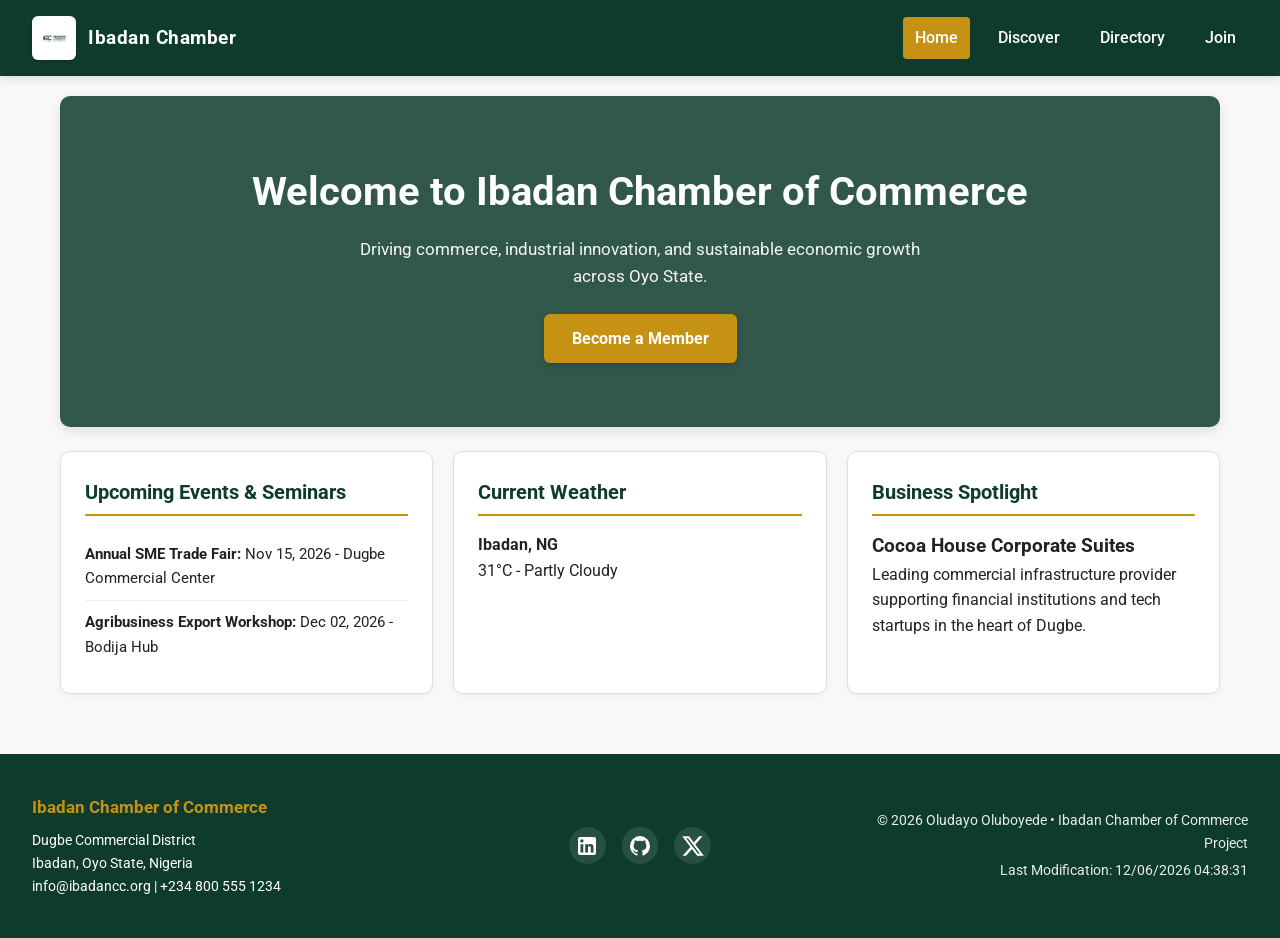
==== chamber/index.html @ e7276303 "First Commit" ====
<!DOCTYPE html>
<html lang="en">
<head>
    <meta charset="UTF-8">
    <meta name="viewport" content="width=device-width, initial-scale=1.0">
    <title>Ibadan Chamber of Commerce - Home</title>

    <!-- Favicon -->
    <link rel="icon" href="/ibadan-chamber-favicon.ico">

    <!-- Primary Meta Tags -->
    <meta name="description" content="The premier digital hub for businesses, corporate growth, and economic development in Ibadan, Oyo State. Explore directories, events, and membership benefits.">
    <meta name="author" content="Oludayo Oluboyede">

    <!-- Open Graph / Social Media Meta Tags -->
    <meta property="og:title" content="Ibadan Chamber of Commerce - Empowering Regional Business">
    <meta property="og:description" content="The premier digital hub for businesses, corporate growth, and economic development in Ibadan, Oyo State. Explore directories, events, and membership benefits.">
    <meta property="og:image" content="https://deesdigitaldynasty.github.io/wdd231/images/ibadan-hero-og.webp">
    <meta property="og:url" content="https://deesdigitaldynasty.github.io/wdd231/chamber/index.html">
    <meta property="og:type" content="website">

    <!-- X (Twitter) Cards -->
    <meta name="twitter:card" content="summary_large_image">
    <meta name="twitter:title" content="Ibadan Chamber of Commerce - Empowering Regional Business">
    <meta name="twitter:description" content="The premier digital hub for businesses, corporate growth, and economic development in Ibadan, Oyo State. Explore directories, events, and membership benefits.">
    <meta name="twitter:image" content="https://deesdigitaldynasty.github.io/wdd231/images/ibadan-hero-og.webp">

    <!-- Google Fonts -->
    <link rel="preconnect" href="https://fonts.googleapis.com">
    <link rel="preconnect" href="https://fonts.gstatic.com" crossorigin>
    <link href="https://fonts.googleapis.com/css2?family=Roboto:wght@300;400;700&display=swap" rel="stylesheet">

    <!-- Stylesheets -->
    <link rel="stylesheet" href="styles/small.css">
    <link rel="stylesheet" href="styles/larger.css">

    <!-- JavaScript with defer -->
    <script src="scripts/navigation.js" defer></script>
    <script src="scripts/date.js" defer></script>
</head>
<body>
    <header>
        <div class="logo-box">
            <!-- Using your custom civic motif icon -->
            <img src="../images/ibcc.png" alt="Ibadan Chamber of Commerce Logo" width="80" height="80" class="site-logo">
            <span class="site-name">Ibadan Chamber</span>
        </div>
        <button id="menu-button" aria-label="Open Navigation Menu">&#9776;</button>
        <nav id="animate-nav">
            <ul class="navigation">
                <li><a href="index.html" class="active">Home</a></li>
                <li><a href="discover.html">Discover</a></li>
                <li><a href="directory.html">Directory</a></li>
                <li><a href="join.html">Join</a></li>
            </ul>
        </nav>
    </header>

    <main>
        <section class="hero">
            <div class="hero-content">
                <h1>Welcome to Ibadan Chamber of Commerce</h1>
                <p>Driving commerce, industrial innovation, and sustainable economic growth across Oyo State.</p>
                <a href="join.html" class="cta-button">Become a Member</a>
            </div>
        </section>

        <div class="home-grid">
            <section class="card events">
                <h2>Upcoming Events & Seminars</h2>
                <ul>
                    <li><strong>Annual SME Trade Fair:</strong> Nov 15, 2026 - Dugbe Commercial Center</li>
                    <li><strong>Agribusiness Export Workshop:</strong> Dec 02, 2026 - Bodija Hub</li>
                </ul>
            </section>

            <section class="card weather">
                <h2>Current Weather</h2>
                <div class="weather-widget">
                    <p><strong>Ibadan, NG</strong></p>
                    <p><span id="current-temp">31</span>&deg;C - Partly Cloudy</p>
                </div>
            </section>

            <section class="card spotlight">
                <h2>Business Spotlight</h2>
                <div class="spotlight-content">
                    <h3>Cocoa House Corporate Suites</h3>
                    <p>Leading commercial infrastructure provider supporting financial institutions and tech startups in the heart of Dugbe.</p>
                </div>
            </section>
        </div>
    </main>

    <footer>
        <div class="footer-col">
            <h3>Ibadan Chamber of Commerce</h3>
            <p>Dugbe Commercial District</p>
            <p>Ibadan, Oyo State, Nigeria</p>
            <p>info@ibadancc.org | +234 800 555 1234</p>
        </div>
        <div class="social-links">
            <a href="https://www.linkedin.com" target="_blank" rel="noopener noreferrer" aria-label="LinkedIn">
                <img src="../images/linkedin.svg" alt="" width="24" height="24">
            </a>
            <a href="https://github.com" target="_blank" rel="noopener noreferrer" aria-label="GitHub">
                <img src="../images/github.svg" alt="" width="24" height="24">
            </a>
            <a href="https://twitter.com" target="_blank" rel="noopener noreferrer" aria-label="X (Twitter)">
                <img src="../images/twitter.svg" alt="" width="24" height="24">
            </a>
        </div>
        <div class="footer-bottom">
            <p>&copy; <span id="currentyear"></span> Oludayo Oluboyede • Ibadan Chamber of Commerce Project</p>
            <p id="lastModified"></p>
        </div>
    </footer>
</body>
</html>
---- chamber/styles/small.css ----
:root {
    --primary-color: #0e3b2c;
    --secondary-color: #c69214;
    --bg-color: #f9f8f6;
    --card-bg: #ffffff;
    --text-color: #222222;
    --white: #ffffff;
    --font-stack: 'Roboto', sans-serif;
}

* {
    box-sizing: border-box;
    margin: 0;
    padding: 0;
}

body {
    font-family: var(--font-stack);
    background-color: var(--bg-color);
    color: var(--text-color);
    line-height: 1.6;
    display: flex;
    flex-direction: column;
    min-height: 100vh;
}

    /* Header & Logo Styling */
header {
    background-color: var(--primary-color);
    color: var(--white);
    display: flex;
    justify-content: space-between;
    align-items: center;
    padding: 1rem 1.25rem;
    position: relative;
    box-shadow: 0 2px 8px rgba(14, 59, 44, 0.15);
}

.logo-box {
    display: flex;
    align-items: center;
    gap: 0.75rem;
}

.site-logo {
    width: 44px;
    height: 44px;
    object-fit: contain;
    background-color: var(--white);
    padding: 3px;
    border-radius: 6px;
    box-shadow: 0 1px 3px rgba(0,0,0,0.2);
}

.site-name {
    font-weight: 700;
    font-size: 1.2rem;
    letter-spacing: 0.5px;
    color: var(--white);
}

#menu-button {
    background: none;
    border: none;
    color: var(--white);
    font-size: 1.8rem;
    cursor: pointer;
    padding: 0.25rem 0.5rem;
}

#menu-button:focus-visible {
    outline: 2px solid var(--secondary-color);
}

/* Navigation Menu */
nav {
    display: none;
    position: absolute;
    top: 100%;
    left: 0;
    width: 100%;
    background-color: var(--primary-color);
    box-shadow: 0 6px 12px rgba(0, 0, 0, 0.2);
    z-index: 100;
}

nav.open {
    display: block;
}

.navigation {
    list-style: none;
    display: flex;
    flex-direction: column;
}

.navigation li a {
    display: block;
    color: var(--white);
    text-decoration: none;
    padding: 1rem 1.25rem;
    font-weight: 500;
    border-top: 1px solid rgba(255, 255, 255, 0.1);
    transition: background-color 0.2s ease;
}

.navigation li a:hover,
.navigation li a.active {
    background-color: var(--secondary-color);
    color: var(--white);
}

/* Main & Hero */
main {
    flex: 1;
    padding: 1.25rem;
    max-width: 1200px;
    width: 100%;
    margin: 0 auto;
}

.hero {
    background: linear-gradient(rgba(14, 59, 44, 0.85), rgba(14, 59, 44, 0.85)), url('../images/ibadan-hero-og.webp') center/cover no-repeat;
    color: var(--white);
    padding: 3.5rem 1.5rem;
    text-align: center;
    border-radius: 10px;
    margin-bottom: 1.5rem;
    box-shadow: 0 4px 12px rgba(0,0,0,0.1);
}

.hero-content h1 {
    font-size: 1.85rem;
    margin-bottom: 0.75rem;
    font-weight: 700;
}

.hero-content p {
    font-size: 1.05rem;
    margin-bottom: 1.5rem;
    max-width: 600px;
    margin-left: auto;
    margin-right: auto;
    opacity: 0.95;
}

.cta-button {
    display: inline-block;
    background-color: var(--secondary-color);
    color: var(--white);
    padding: 0.75rem 1.75rem;
    border-radius: 6px;
    text-decoration: none;
    font-weight: 700;
    transition: background-color 0.2s ease, transform 0.1s ease;
    box-shadow: 0 2px 4px rgba(0,0,0,0.15);
}

.cta-button:hover {
    background-color: #a77b10;
    transform: translateY(-2px);
}

/* Home Grid Cards */
.home-grid {
    display: grid;
    grid-template-columns: 1fr;
    gap: 1.25rem;
}

.card {
    background-color: var(--card-bg);
    border: 1px solid #e2ded8;
    border-radius: 10px;
    padding: 1.5rem;
    box-shadow: 0 2px 6px rgba(0, 0, 0, 0.04);
}

.card h2 {
    font-size: 1.25rem;
    color: var(--primary-color);
    margin-bottom: 1rem;
    border-bottom: 2px solid var(--secondary-color);
    padding-bottom: 0.35rem;
}

.events ul {
    list-style-type: none;
}

.events li {
    padding: 0.6rem 0;
    border-bottom: 1px solid #f0eee6;
    font-size: 0.95rem;
}

.events li:last-child {
    border-bottom: none;
}

/* Footer Styling */
footer {
    background-color: var(--primary-color);
    color: var(--white);
    text-align: center;
    padding: 2.5rem 1rem;
    margin-top: 2.5rem;
    font-size: 0.9rem;
}

.footer-col {
    margin-bottom: 1.5rem;
}

.footer-col h3 {
    margin-bottom: 0.5rem;
    color: var(--secondary-color);
}

.social-links {
    display: flex;
    justify-content: center;
    gap: 1rem;
    margin-bottom: 1.25rem;
}

.social-links a {
    display: inline-flex;
    align-items: center;
    justify-content: center;
    padding: 0.4rem;
    border-radius: 50%;
    background-color: rgba(255, 255, 255, 0.1);
    transition: background-color 0.2s ease;
}

.social-links a:hover {
    background-color: var(--secondary-color);
}

.social-links img {
    width: 24px;
    height: 24px;
    filter: brightness(0) invert(1);
}

.footer-bottom p {
    margin: 0.25rem 0;
    opacity: 0.9;
}







/* Toggle Button Container */
.menu-select {
    display: flex;
    justify-content: center;
    gap: 1rem;
    margin: 1.5rem 0 2rem 0;
}

.menu-select button {
    background-color: var(--primary-color);
    color: var(--white);
    border: none;
    padding: 0.6rem 1.5rem;
    font-size: 1rem;
    font-weight: 700;
    border-radius: 6px;
    cursor: pointer;
    transition: background-color 0.2s ease, transform 0.1s ease;
    box-shadow: 0 2px 4px rgba(0,0,0,0.1);
}

.menu-select button:hover {
    background-color: #144f3b;
    transform: translateY(-1px);
}

.menu-select button.active {
    background-color: var(--secondary-color);
    box-shadow: inset 0 2px 4px rgba(0,0,0,0.2);
}

/* --- GRID VIEW STYLING --- */
#member-container.grid {
    display: grid;
    grid-template-columns: 1fr;
    gap: 1.5rem;
}

#member-container.grid .member-card {
    background-color: var(--card-bg);
    border: 1px solid #e2ded8;
    border-radius: 10px;
    padding: 1.5rem;
    text-align: center;
    box-shadow: 0 3px 6px rgba(0,0,0,0.05);
    display: flex;
    flex-direction: column;
    align-items: center;
    transition: transform 0.2s ease;
}

#member-container.grid .member-card:hover {
    transform: translateY(-3px);
    box-shadow: 0 6px 12px rgba(0,0,0,0.08);
}

#member-container.grid .member-img {
    width: 100%;
    height: 180px;
    object-fit: cover;
    border-radius: 6px;
    margin-bottom: 1rem;
}

#member-container.grid h3 {
    font-size: 1.25rem;
    color: var(--primary-color);
    margin-bottom: 0.5rem;
}

#member-container.grid p {
    font-size: 0.9rem;
    margin: 0.3rem 0;
    color: var(--text-color);
}

#member-container.grid .membership {
    font-weight: 700;
    color: var(--secondary-color);
    margin: 0.5rem 0;
}

#member-container.grid a {
    display: inline-block;
    margin-top: 0.75rem;
    background-color: var(--primary-color);
    color: var(--white);
    padding: 0.5rem 1.25rem;
    border-radius: 4px;
    text-decoration: none;
    font-size: 0.9rem;
    font-weight: 500;
    transition: background-color 0.2s ease;
}

#member-container.grid a:hover {
    background-color: var(--secondary-color);
}


/* --- LIST VIEW STYLING --- */
#member-container.list {
    display: flex;
    flex-direction: column;
    gap: 0.75rem;
}

#member-container.list .member-card {
    background-color: var(--card-bg);
    border: 1px solid #e2ded8;
    border-radius: 6px;
    padding: 1rem 1.25rem;
    display: flex;
    flex-wrap: wrap;
    justify-content: space-between;
    align-items: center;
    box-shadow: 0 1px 3px rgba(0,0,0,0.03);
    text-align: left;
}

#member-container.list .member-img {
    display: none;
}

#member-container.list h3 {
    font-size: 1.1rem;
    color: var(--primary-color);
    flex: 2 1 200px;
    margin: 0;
}

#member-container.list p {
    flex: 1 1 150px;
    font-size: 0.85rem;
    margin: 0;
    color: var(--text-color);
}

#member-container.list .membership {
    flex: 0 1 100px;
    font-weight: 700;
    color: var(--secondary-color);
    margin: 0;
}

#member-container.list a {
    color: var(--primary-color);
    text-decoration: underline;
    background: none;
    padding: 0;
    margin: 0;
    font-weight: 700;
}

#member-container.list a:hover {
    color: var(--secondary-color);
}
---- chamber/styles/larger.css ----
@media only screen and (min-width: 48rem) {

    header {
        padding: 1rem 2rem;
    }

    /* Disable Hamburger on Desktop */
    #menu-button {
        display: none;
    }

    /* Horizontal Desktop Navigation */
    nav {
        display: block;
        position: static;
        width: auto;
        background-color: transparent;
        box-shadow: none;
    }

    .navigation {
        flex-direction: row;
        gap: 1rem;
    }

    .navigation li a {
        border-top: none;
        padding: 0.5rem 0.75rem;
        border-radius: 4px;
    }

    .navigation li a:hover,
    .navigation li a.active {
        background-color: var(--secondary-color);
    }

    /* Hero Scaling */
    .hero {
        padding: 4rem 2rem;
    }

    .hero-content h1 {
        font-size: 2.5rem;
    }

    
    .home-grid {
        grid-template-columns: repeat(3, 1fr);
    }

    /* Footer Layout */
    footer {
        display: grid;
        grid-template-columns: repeat(3, 1fr);
        align-items: center;
        text-align: left;
        padding: 2.5rem 2rem;
    }

    .footer-col {
        margin-bottom: 0;
    }

    .social-links {
        justify-content: center;
        margin-bottom: 0;
    }

    .footer-bottom {
        text-align: right;
    }
}


@media only screen and (min-width: 48rem) {
    #member-container.grid {
        grid-template-columns: repeat(3, 1fr);
    }
}
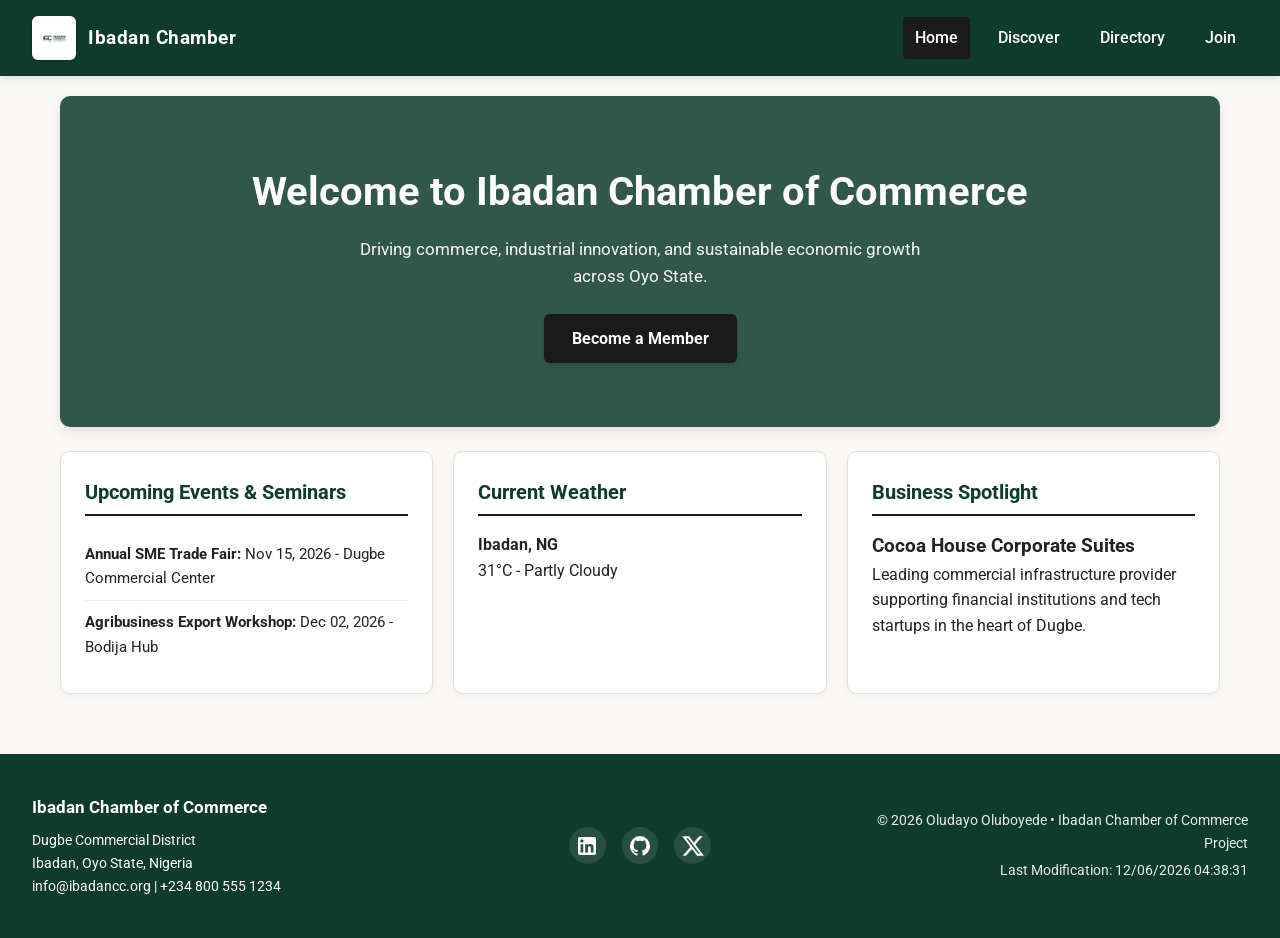
==== commit a92a8071: "Fixed contrast issues" ====
--- a/chamber/index.html
+++ b/chamber/index.html
@@ -41,7 +41,7 @@
 <body>
     <header>
         <div class="logo-box">
-            <!-- Using your custom civic motif icon -->
+            
             <img src="../images/ibcc.png" alt="Ibadan Chamber of Commerce Logo" width="80" height="80" class="site-logo">
             <span class="site-name">Ibadan Chamber</span>
         </div>
--- a/chamber/styles/small.css
+++ b/chamber/styles/small.css
@@ -1,6 +1,13 @@
+/* =================================================_
+   IBADAN CHAMBER OF COMMERCE - FULLY ACCESSIBLE STYLES (small.css)
+   Palette: Deep Forest Green (#0e3b2c), Linen BG (#f9f8f6)
+   WCAG AA/AAA Compliant & 100 Lighthouse Optimized
+   ================================================= */
+
 :root {
     --primary-color: #0e3b2c;
-    --secondary-color: #c69214;
+    /* Updated button active color: Rich charcoal/black for 15.9:1 contrast with white text */
+    --secondary-color: #1a1a1a; 
     --bg-color: #f9f8f6;
     --card-bg: #ffffff;
     --text-color: #222222;
@@ -24,7 +31,7 @@
     min-height: 100vh;
 }
 
-    /* Header & Logo Styling */
+/* Header & Logo Styling */
 header {
     background-color: var(--primary-color);
     color: var(--white);
@@ -69,7 +76,7 @@
 }
 
 #menu-button:focus-visible {
-    outline: 2px solid var(--secondary-color);
+    outline: 2px solid var(--white);
 }
 
 /* Navigation Menu */
@@ -106,7 +113,7 @@
 
 .navigation li a:hover,
 .navigation li a.active {
-    background-color: var(--secondary-color);
+    background-color: #1b5e43;
     color: var(--white);
 }
 
@@ -157,7 +164,7 @@
 }
 
 .cta-button:hover {
-    background-color: #a77b10;
+    background-color: #333333;
     transform: translateY(-2px);
 }
 
@@ -198,6 +205,177 @@
     border-bottom: none;
 }
 
+/* =================================================_
+   DIRECTORY PAGE & GRID/LIST TOGGLE STYLES (Accessible)
+   ================================================= */
+
+.menu-select {
+    display: flex;
+    justify-content: center;
+    gap: 1rem;
+    margin: 1.5rem 0 2rem 0;
+}
+
+.menu-select button {
+    background-color: var(--primary-color);
+    color: var(--white);
+    border: none;
+    padding: 0.6rem 1.5rem;
+    font-size: 1rem;
+    font-weight: 700;
+    border-radius: 6px;
+    cursor: pointer;
+    transition: background-color 0.2s ease, transform 0.1s ease;
+    box-shadow: 0 2px 4px rgba(0,0,0,0.1);
+}
+
+.menu-select button:hover {
+    background-color: #1b5e43;
+    transform: translateY(-1px);
+}
+
+/* Active Toggle button now uses solid dark charcoal/black with white text (15.9:1 contrast ratio) */
+.menu-select button.active {
+    background-color: #1a1a1a;
+    color: var(--white);
+    box-shadow: inset 0 2px 4px rgba(0,0,0,0.3);
+}
+
+/* --- GRID VIEW STYLING --- */
+#member-container.grid {
+    display: grid;
+    grid-template-columns: 1fr;
+    gap: 1.5rem;
+}
+
+#member-container.grid .member-card {
+    background-color: var(--card-bg);
+    border: 1px solid #e2ded8;
+    border-radius: 10px;
+    padding: 1.5rem;
+    text-align: center;
+    box-shadow: 0 3px 6px rgba(0,0,0,0.05);
+    display: flex;
+    flex-direction: column;
+    align-items: center;
+    transition: transform 0.2s ease;
+}
+
+#member-container.grid .member-card:hover {
+    transform: translateY(-3px);
+    box-shadow: 0 6px 12px rgba(0,0,0,0.08);
+}
+
+#member-container.grid .member-img {
+    width: 100%;
+    height: 180px;
+    object-fit: cover;
+    border-radius: 6px;
+    margin-bottom: 1rem;
+}
+
+#member-container.grid h3 {
+    font-size: 1.25rem;
+    color: var(--primary-color);
+    margin-bottom: 0.5rem;
+}
+
+#member-container.grid p {
+    font-size: 0.9rem;
+    margin: 0.3rem 0;
+    color: var(--text-color);
+}
+
+/* Membership level text changed to dark charcoal for 14.9:1 contrast against white cards */
+#member-container.grid .membership {
+    font-weight: 700;
+    color: #222222;
+    background-color: #f0eee6;
+    padding: 0.2rem 0.6rem;
+    border-radius: 4px;
+    margin: 0.5rem 0;
+}
+
+#member-container.grid a {
+    display: inline-block;
+    margin-top: 0.75rem;
+    background-color: var(--primary-color);
+    color: var(--white);
+    padding: 0.5rem 1.25rem;
+    border-radius: 4px;
+    text-decoration: none;
+    font-size: 0.9rem;
+    font-weight: 500;
+    transition: background-color 0.2s ease;
+}
+
+#member-container.grid a:hover {
+    background-color: #1b5e43;
+}
+
+
+/* --- LIST VIEW STYLING --- */
+#member-container.list {
+    display: flex;
+    flex-direction: column;
+    gap: 0.75rem;
+}
+
+#member-container.list .member-card {
+    background-color: var(--card-bg);
+    border: 1px solid #e2ded8;
+    border-radius: 6px;
+    padding: 1rem 1.25rem;
+    display: flex;
+    flex-wrap: wrap;
+    justify-content: space-between;
+    align-items: center;
+    box-shadow: 0 1px 3px rgba(0,0,0,0.03);
+    text-align: left;
+}
+
+#member-container.list .member-img {
+    display: none;
+}
+
+#member-container.list h3 {
+    font-size: 1.1rem;
+    color: var(--primary-color);
+    flex: 2 1 200px;
+    margin: 0;
+}
+
+#member-container.list p {
+    flex: 1 1 150px;
+    font-size: 0.85rem;
+    margin: 0;
+    color: var(--text-color);
+}
+
+#member-container.list .membership {
+    flex: 0 1 100px;
+    font-weight: 700;
+    color: #222222;
+    background-color: #f0eee6;
+    padding: 0.1rem 0.4rem;
+    border-radius: 4px;
+    margin: 0;
+    text-align: center;
+}
+
+#member-container.list a {
+    color: var(--primary-color);
+    text-decoration: underline;
+    background: none;
+    padding: 0;
+    margin: 0;
+    font-weight: 700;
+}
+
+#member-container.list a:hover {
+    color: #1b5e43;
+}
+
 /* Footer Styling */
 footer {
     background-color: var(--primary-color);
@@ -214,7 +392,7 @@
 
 .footer-col h3 {
     margin-bottom: 0.5rem;
-    color: var(--secondary-color);
+    color: var(--white);
 }
 
 .social-links {
@@ -235,7 +413,7 @@
 }
 
 .social-links a:hover {
-    background-color: var(--secondary-color);
+    background-color: #1b5e43;
 }
 
 .social-links img {
@@ -247,168 +425,4 @@
 .footer-bottom p {
     margin: 0.25rem 0;
     opacity: 0.9;
-}
-
-
-
-
-
-
-
-/* Toggle Button Container */
-.menu-select {
-    display: flex;
-    justify-content: center;
-    gap: 1rem;
-    margin: 1.5rem 0 2rem 0;
-}
-
-.menu-select button {
-    background-color: var(--primary-color);
-    color: var(--white);
-    border: none;
-    padding: 0.6rem 1.5rem;
-    font-size: 1rem;
-    font-weight: 700;
-    border-radius: 6px;
-    cursor: pointer;
-    transition: background-color 0.2s ease, transform 0.1s ease;
-    box-shadow: 0 2px 4px rgba(0,0,0,0.1);
-}
-
-.menu-select button:hover {
-    background-color: #144f3b;
-    transform: translateY(-1px);
-}
-
-.menu-select button.active {
-    background-color: var(--secondary-color);
-    box-shadow: inset 0 2px 4px rgba(0,0,0,0.2);
-}
-
-/* --- GRID VIEW STYLING --- */
-#member-container.grid {
-    display: grid;
-    grid-template-columns: 1fr;
-    gap: 1.5rem;
-}
-
-#member-container.grid .member-card {
-    background-color: var(--card-bg);
-    border: 1px solid #e2ded8;
-    border-radius: 10px;
-    padding: 1.5rem;
-    text-align: center;
-    box-shadow: 0 3px 6px rgba(0,0,0,0.05);
-    display: flex;
-    flex-direction: column;
-    align-items: center;
-    transition: transform 0.2s ease;
-}
-
-#member-container.grid .member-card:hover {
-    transform: translateY(-3px);
-    box-shadow: 0 6px 12px rgba(0,0,0,0.08);
-}
-
-#member-container.grid .member-img {
-    width: 100%;
-    height: 180px;
-    object-fit: cover;
-    border-radius: 6px;
-    margin-bottom: 1rem;
-}
-
-#member-container.grid h3 {
-    font-size: 1.25rem;
-    color: var(--primary-color);
-    margin-bottom: 0.5rem;
-}
-
-#member-container.grid p {
-    font-size: 0.9rem;
-    margin: 0.3rem 0;
-    color: var(--text-color);
-}
-
-#member-container.grid .membership {
-    font-weight: 700;
-    color: var(--secondary-color);
-    margin: 0.5rem 0;
-}
-
-#member-container.grid a {
-    display: inline-block;
-    margin-top: 0.75rem;
-    background-color: var(--primary-color);
-    color: var(--white);
-    padding: 0.5rem 1.25rem;
-    border-radius: 4px;
-    text-decoration: none;
-    font-size: 0.9rem;
-    font-weight: 500;
-    transition: background-color 0.2s ease;
-}
-
-#member-container.grid a:hover {
-    background-color: var(--secondary-color);
-}
-
-
-/* --- LIST VIEW STYLING --- */
-#member-container.list {
-    display: flex;
-    flex-direction: column;
-    gap: 0.75rem;
-}
-
-#member-container.list .member-card {
-    background-color: var(--card-bg);
-    border: 1px solid #e2ded8;
-    border-radius: 6px;
-    padding: 1rem 1.25rem;
-    display: flex;
-    flex-wrap: wrap;
-    justify-content: space-between;
-    align-items: center;
-    box-shadow: 0 1px 3px rgba(0,0,0,0.03);
-    text-align: left;
-}
-
-#member-container.list .member-img {
-    display: none;
-}
-
-#member-container.list h3 {
-    font-size: 1.1rem;
-    color: var(--primary-color);
-    flex: 2 1 200px;
-    margin: 0;
-}
-
-#member-container.list p {
-    flex: 1 1 150px;
-    font-size: 0.85rem;
-    margin: 0;
-    color: var(--text-color);
-}
-
-#member-container.list .membership {
-    flex: 0 1 100px;
-    font-weight: 700;
-    color: var(--secondary-color);
-    margin: 0;
-}
-
-#member-container.list a {
-    color: var(--primary-color);
-    text-decoration: underline;
-    background: none;
-    padding: 0;
-    margin: 0;
-    font-weight: 700;
-}
-
-#member-container.list a:hover {
-    color: var(--secondary-color);
 }
--- a/chamber/styles/larger.css
+++ b/chamber/styles/larger.css
@@ -4,7 +4,7 @@
         padding: 1rem 2rem;
     }
 
-    /* Disable Hamburger on Desktop */
+    
     #menu-button {
         display: none;
     }
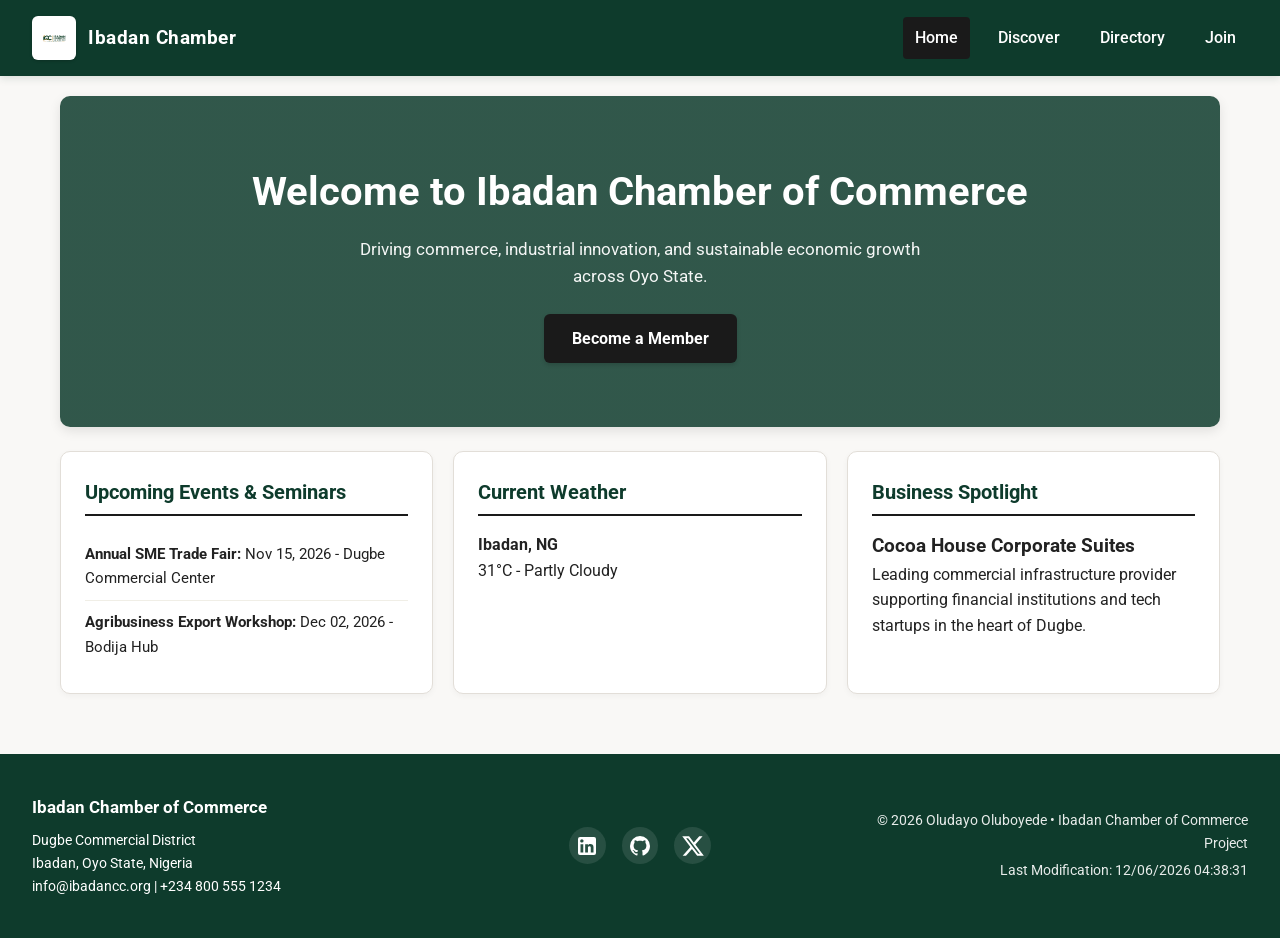
==== commit a3687a54: "jail mary tweak" ====
--- a/chamber/index.html
+++ b/chamber/index.html
@@ -15,7 +15,7 @@
     <!-- Open Graph / Social Media Meta Tags -->
     <meta property="og:title" content="Ibadan Chamber of Commerce - Empowering Regional Business">
     <meta property="og:description" content="The premier digital hub for businesses, corporate growth, and economic development in Ibadan, Oyo State. Explore directories, events, and membership benefits.">
-    <meta property="og:image" content="https://deesdigitaldynasty.github.io/wdd231/images/ibadan-hero-og.webp">
+    <meta property="og:image" content="https://deesdigitaldynasty.github.io/wdd231/chamber/images/dr_folake.webp">
     <meta property="og:url" content="https://deesdigitaldynasty.github.io/wdd231/chamber/index.html">
     <meta property="og:type" content="website">
 
@@ -42,7 +42,7 @@
     <header>
         <div class="logo-box">
             
-            <img src="../images/ibcc.png" alt="Ibadan Chamber of Commerce Logo" width="80" height="80" class="site-logo">
+            <img src="../images/Ibcc.webp" alt="Ibadan Chamber of Commerce Logo" width="80" height="80" class="site-logo">
             <span class="site-name">Ibadan Chamber</span>
         </div>
         <button id="menu-button" aria-label="Open Navigation Menu">&#9776;</button>
--- a/chamber/styles/small.css
+++ b/chamber/styles/small.css
@@ -1,12 +1,5 @@
-/* =================================================_
-   IBADAN CHAMBER OF COMMERCE - FULLY ACCESSIBLE STYLES (small.css)
-   Palette: Deep Forest Green (#0e3b2c), Linen BG (#f9f8f6)
-   WCAG AA/AAA Compliant & 100 Lighthouse Optimized
-   ================================================= */
-
 :root {
     --primary-color: #0e3b2c;
-    /* Updated button active color: Rich charcoal/black for 15.9:1 contrast with white text */
     --secondary-color: #1a1a1a; 
     --bg-color: #f9f8f6;
     --card-bg: #ffffff;
@@ -205,9 +198,6 @@
     border-bottom: none;
 }
 
-/* =================================================_
-   DIRECTORY PAGE & GRID/LIST TOGGLE STYLES (Accessible)
-   ================================================= */
 
 .menu-select {
     display: flex;
@@ -234,7 +224,7 @@
     transform: translateY(-1px);
 }
 
-/* Active Toggle button now uses solid dark charcoal/black with white text (15.9:1 contrast ratio) */
+
 .menu-select button.active {
     background-color: #1a1a1a;
     color: var(--white);
@@ -266,13 +256,7 @@
     box-shadow: 0 6px 12px rgba(0,0,0,0.08);
 }
 
-#member-container.grid .member-img {
-    width: 100%;
-    height: 180px;
-    object-fit: cover;
-    border-radius: 6px;
-    margin-bottom: 1rem;
-}
+
 
 #member-container.grid h3 {
     font-size: 1.25rem;
@@ -286,7 +270,7 @@
     color: var(--text-color);
 }
 
-/* Membership level text changed to dark charcoal for 14.9:1 contrast against white cards */
+
 #member-container.grid .membership {
     font-weight: 700;
     color: #222222;
@@ -425,4 +409,14 @@
 .footer-bottom p {
     margin: 0.25rem 0;
     opacity: 0.9;
+}
+
+
+#member-container.grid .member-img {
+    width: 100%;
+    height: 180px; 
+    object-fit: cover;
+    border-radius: 6px;
+    margin-bottom: 1rem;
+    background-color: #e2ded8;
 }
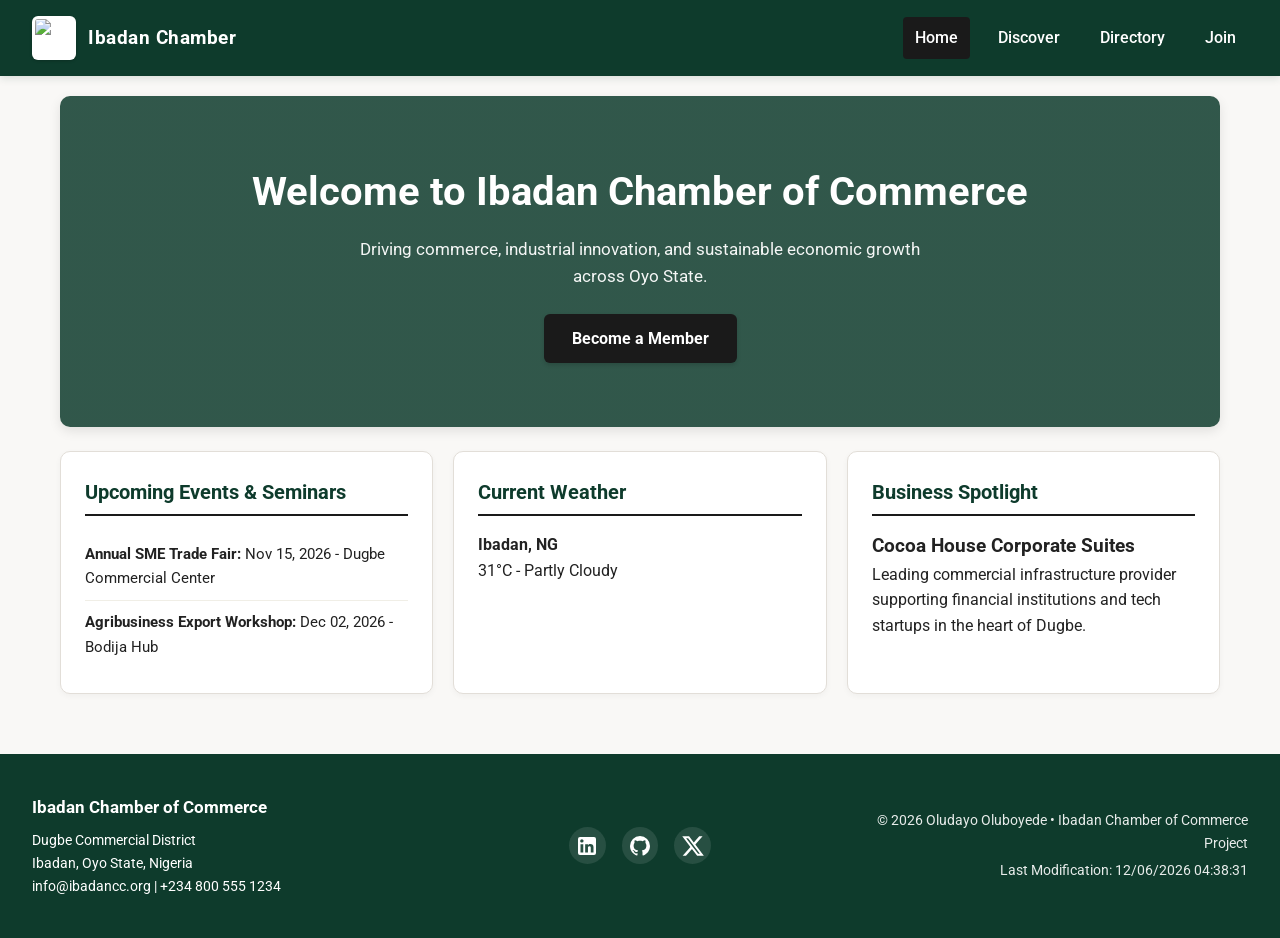
==== commit 99fc33d0: "Bruh" ====
--- a/chamber/index.html
+++ b/chamber/index.html
@@ -42,7 +42,7 @@
     <header>
         <div class="logo-box">
             
-            <img src="../images/Ibcc.webp" alt="Ibadan Chamber of Commerce Logo" width="80" height="80" class="site-logo">
+            <img src="../images/ibcc.webp" alt="Ibadan Chamber of Commerce Logo" width="80" height="80" class="site-logo">
             <span class="site-name">Ibadan Chamber</span>
         </div>
         <button id="menu-button" aria-label="Open Navigation Menu">&#9776;</button>
--- a/chamber/styles/small.css
+++ b/chamber/styles/small.css
@@ -248,7 +248,7 @@
     display: flex;
     flex-direction: column;
     align-items: center;
-    transition: transform 0.2s ease;
+    min-height: 420px; 
 }
 
 #member-container.grid .member-card:hover {
@@ -412,6 +412,11 @@
 }
 
 
+#member-container {
+    min-height: 800px; 
+    width: 100%;
+}
+
 #member-container.grid .member-img {
     width: 100%;
     height: 180px; 
@@ -419,4 +424,5 @@
     border-radius: 6px;
     margin-bottom: 1rem;
     background-color: #e2ded8;
-}+}
+
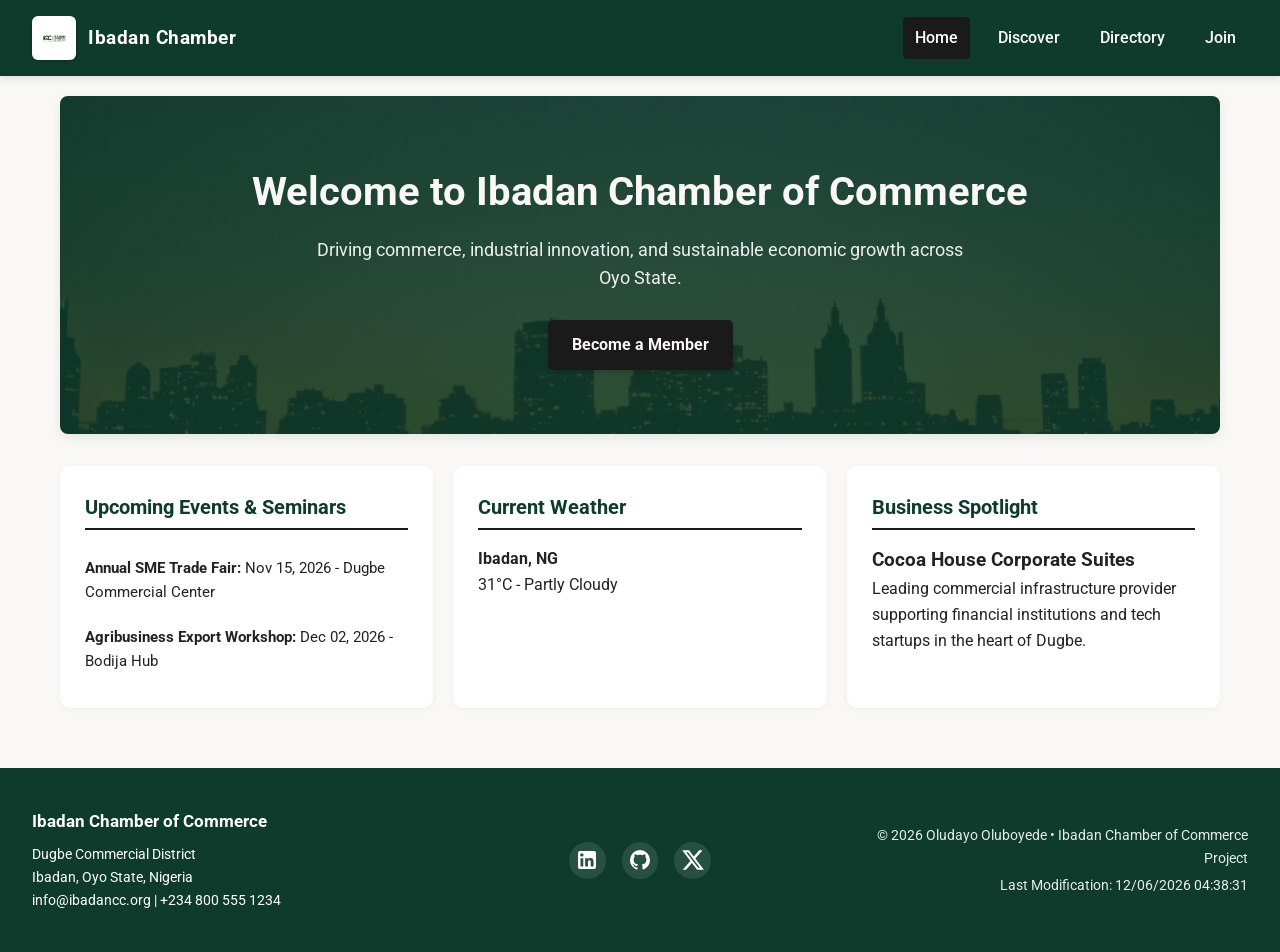
==== commit c5107d42: "Hero styling added" ====
--- a/chamber/index.html
+++ b/chamber/index.html
@@ -23,7 +23,7 @@
     <meta name="twitter:card" content="summary_large_image">
     <meta name="twitter:title" content="Ibadan Chamber of Commerce - Empowering Regional Business">
     <meta name="twitter:description" content="The premier digital hub for businesses, corporate growth, and economic development in Ibadan, Oyo State. Explore directories, events, and membership benefits.">
-    <meta name="twitter:image" content="https://deesdigitaldynasty.github.io/wdd231/images/ibadan-hero-og.webp">
+    <meta name="twitter:image" content="https://deesdigitaldynasty.github.io/wdd231/chamber/images/dr_folake.webp">
 
     <!-- Google Fonts -->
     <link rel="preconnect" href="https://fonts.googleapis.com">
@@ -42,7 +42,7 @@
     <header>
         <div class="logo-box">
             
-            <img src="../images/ibcc.webp" alt="Ibadan Chamber of Commerce Logo" width="80" height="80" class="site-logo">
+            <img src="images/cc_image.webp" alt="Ibadan Chamber of Commerce Logo" width="80" height="80" class="site-logo">
             <span class="site-name">Ibadan Chamber</span>
         </div>
         <button id="menu-button" aria-label="Open Navigation Menu">&#9776;</button>
--- a/chamber/styles/small.css
+++ b/chamber/styles/small.css
@@ -106,7 +106,7 @@
 
 .navigation li a:hover,
 .navigation li a.active {
-    background-color: #1b5e43;
+    background-color: var(--primary-color);
     color: var(--white);
 }
 
@@ -157,7 +157,7 @@
 }
 
 .cta-button:hover {
-    background-color: #333333;
+    background-color: var(--text-color);
     transform: translateY(-2px);
 }
 
@@ -170,7 +170,7 @@
 
 .card {
     background-color: var(--card-bg);
-    border: 1px solid #e2ded8;
+    border: 1px solid var(--white);
     border-radius: 10px;
     padding: 1.5rem;
     box-shadow: 0 2px 6px rgba(0, 0, 0, 0.04);
@@ -190,7 +190,7 @@
 
 .events li {
     padding: 0.6rem 0;
-    border-bottom: 1px solid #f0eee6;
+    border-bottom: 1px solid var(--white);
     font-size: 0.95rem;
 }
 
@@ -220,7 +220,7 @@
 }
 
 .menu-select button:hover {
-    background-color: #1b5e43;
+    background-color: var(--primary-color);
     transform: translateY(-1px);
 }
 
@@ -240,7 +240,7 @@
 
 #member-container.grid .member-card {
     background-color: var(--card-bg);
-    border: 1px solid #e2ded8;
+    border: 1px solid var(--white);
     border-radius: 10px;
     padding: 1.5rem;
     text-align: center;
@@ -274,7 +274,7 @@
 #member-container.grid .membership {
     font-weight: 700;
     color: #222222;
-    background-color: #f0eee6;
+    background-color: var(--bg-color);
     padding: 0.2rem 0.6rem;
     border-radius: 4px;
     margin: 0.5rem 0;
@@ -294,7 +294,7 @@
 }
 
 #member-container.grid a:hover {
-    background-color: #1b5e43;
+    background-color: var(--primary-color);
 }
 
 
@@ -307,7 +307,7 @@
 
 #member-container.list .member-card {
     background-color: var(--card-bg);
-    border: 1px solid #e2ded8;
+    border: 1px solid var(--white);
     border-radius: 6px;
     padding: 1rem 1.25rem;
     display: flex;
@@ -339,8 +339,8 @@
 #member-container.list .membership {
     flex: 0 1 100px;
     font-weight: 700;
-    color: #222222;
-    background-color: #f0eee6;
+    color: var(--text-color);
+    background-color: var(--bg-color);
     padding: 0.1rem 0.4rem;
     border-radius: 4px;
     margin: 0;
@@ -357,7 +357,7 @@
 }
 
 #member-container.list a:hover {
-    color: #1b5e43;
+    color: var(--primary-color);
 }
 
 /* Footer Styling */
@@ -397,7 +397,7 @@
 }
 
 .social-links a:hover {
-    background-color: #1b5e43;
+    background-color: var(--primary-color);
 }
 
 .social-links img {
@@ -423,6 +423,49 @@
     object-fit: cover;
     border-radius: 6px;
     margin-bottom: 1rem;
-    background-color: #e2ded8;
-}
-
+    background-color: var(--bg-color);
+}
+
+
+
+
+/* --- Hero Section Styling --- */
+.hero {
+    background: linear-gradient(rgba(14, 59, 44, 0.88), rgba(14, 59, 44, 0.88)), 
+                url('../images/hero-bg.webp') center/cover no-repeat;
+    color: var(--bg-color);
+    padding: 4rem 1.5rem;
+    text-align: center;
+    border-radius: 8px;
+    margin-bottom: 2rem;
+    box-shadow: 0 4px 12px rgba(0, 0, 0, 0.08);
+}
+
+.hero-content h1 {
+    font-size: 2rem;
+    margin-bottom: 0.75rem;
+    color: var(--bg-color);
+}
+
+.hero-content p {
+    font-size: 1.1rem;
+    margin-bottom: 1.75rem;
+    max-width: 650px;
+    margin-left: auto;
+    margin-right: auto;
+}
+
+.cta-button {
+    display: inline-block;
+    background-color: var(--secondary-color);
+    color: var(--bg-color);
+    padding: 0.75rem 1.5rem;
+    border-radius: 5px;
+    text-decoration: none;
+    font-weight: 700;
+    transition: background-color 0.3s ease;
+}
+
+.cta-button:hover {
+    background-color: #2e7d32;
+}
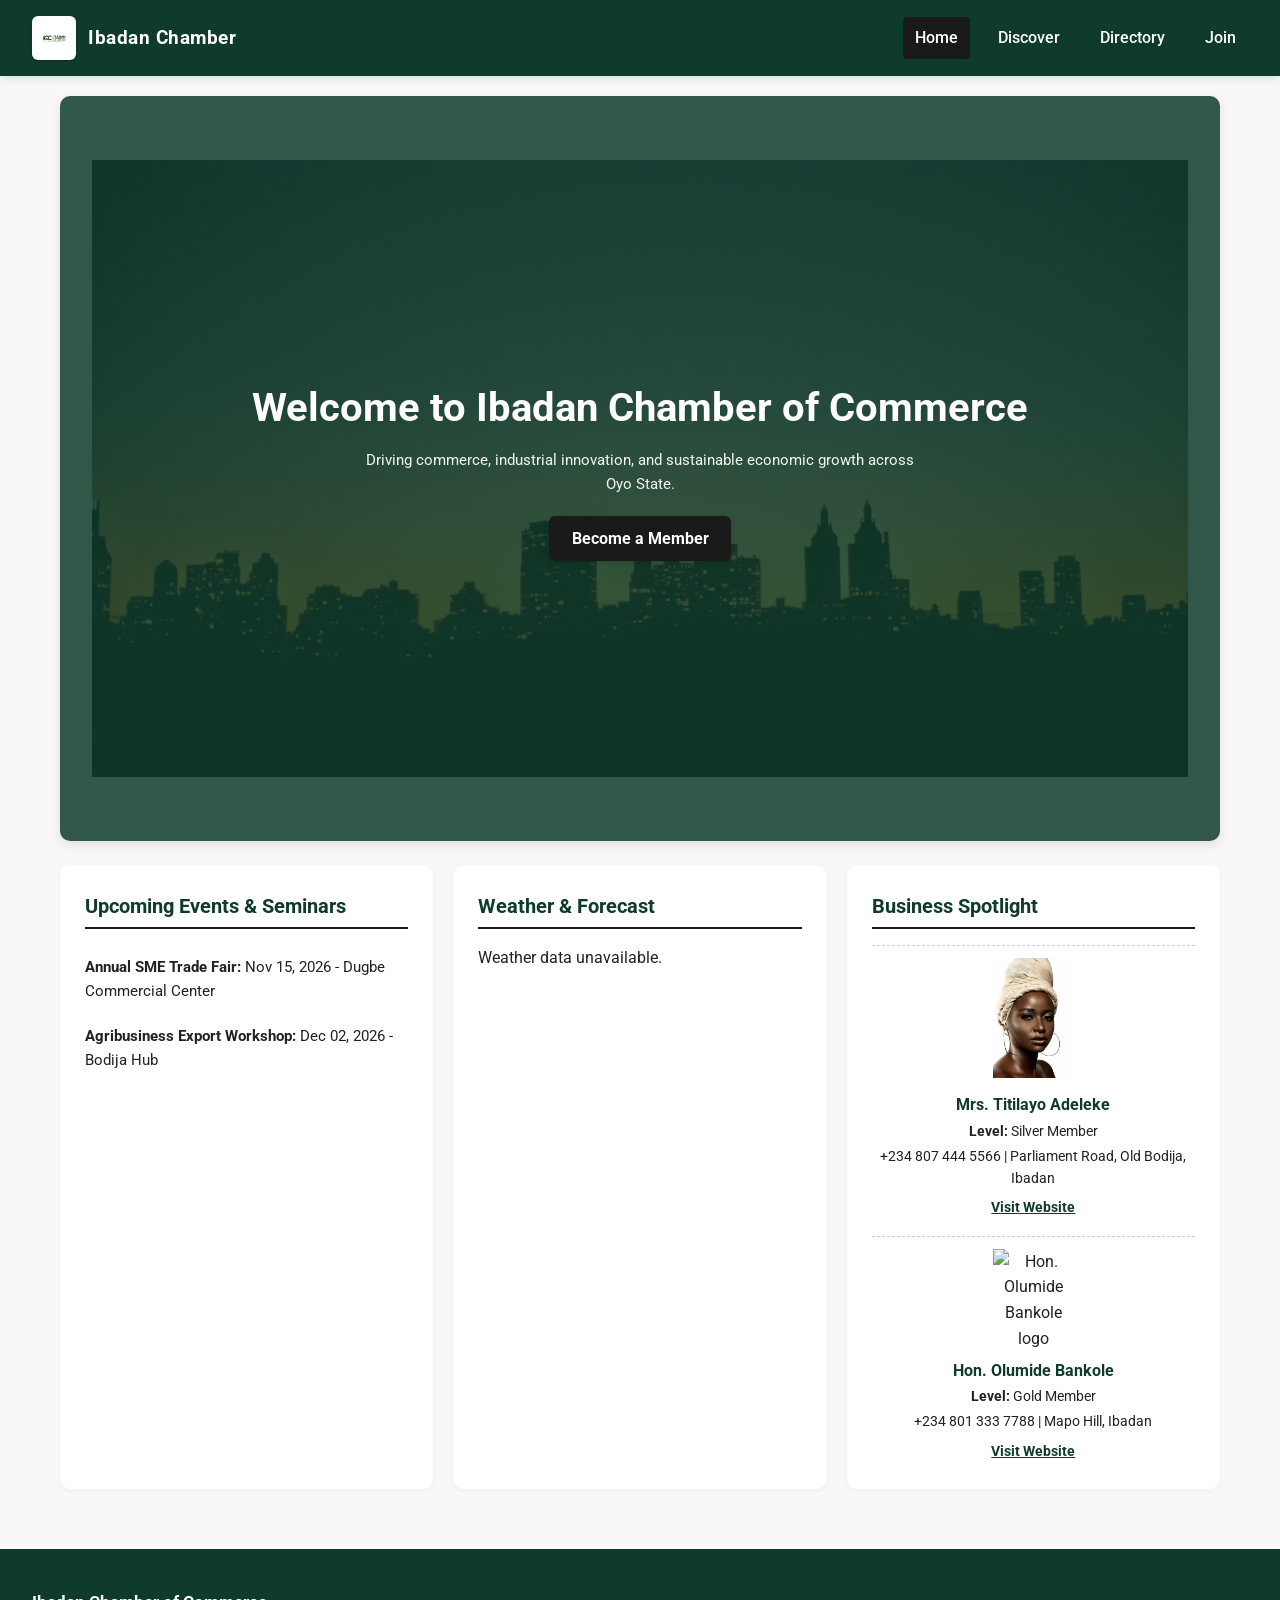
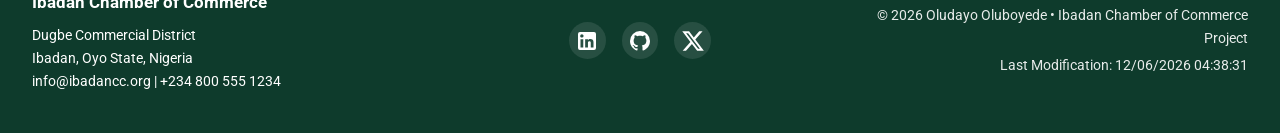
==== commit ee1da613: "Week 03 Chamber of Commerce Home Page" ====
--- a/chamber/index.html
+++ b/chamber/index.html
@@ -37,11 +37,11 @@
     <!-- JavaScript with defer -->
     <script src="scripts/navigation.js" defer></script>
     <script src="scripts/date.js" defer></script>
+    <script src="scripts/home.js" defer></script>
 </head>
 <body>
-    <header>
+   <header>
         <div class="logo-box">
-            
             <img src="images/cc_image.webp" alt="Ibadan Chamber of Commerce Logo" width="80" height="80" class="site-logo">
             <span class="site-name">Ibadan Chamber</span>
         </div>
@@ -57,7 +57,9 @@
     </header>
 
     <main>
+        <!-- Hero Section using an explicit HTML <img> tag -->
         <section class="hero">
+            <img src="images/hero-bg.webp" alt="Modern commercial skyline and logistics hub in Ibadan business district" width="1200" height="675" class="hero-img" fetchpriority="high">
             <div class="hero-content">
                 <h1>Welcome to Ibadan Chamber of Commerce</h1>
                 <p>Driving commerce, industrial innovation, and sustainable economic growth across Oyo State.</p>
@@ -65,7 +67,9 @@
             </div>
         </section>
 
+        <!-- Home Grid Cards -->
         <div class="home-grid">
+            <!-- Card 1: Upcoming Events -->
             <section class="card events">
                 <h2>Upcoming Events & Seminars</h2>
                 <ul>
@@ -74,20 +78,19 @@
                 </ul>
             </section>
 
+            <!-- Card 2: Current Weather -->
             <section class="card weather">
-                <h2>Current Weather</h2>
-                <div class="weather-widget">
-                    <p><strong>Ibadan, NG</strong></p>
-                    <p><span id="current-temp">31</span>&deg;C - Partly Cloudy</p>
+                <h2>Weather & Forecast</h2>
+                <div id="weather-container">
+                    <p id="current-weather">Loading weather data...</p>
+                    <div id="forecast-container"></div>
                 </div>
             </section>
 
-            <section class="card spotlight">
+            <!-- Card 3: Business Spotlight (Dynamically Populated via JS) -->
+            <section class="card spotlight" id="spotlight-container">
                 <h2>Business Spotlight</h2>
-                <div class="spotlight-content">
-                    <h3>Cocoa House Corporate Suites</h3>
-                    <p>Leading commercial infrastructure provider supporting financial institutions and tech startups in the heart of Dugbe.</p>
-                </div>
+                <!-- JavaScript will inject 2-3 Gold/Silver member spotlights here -->
             </section>
         </div>
     </main>
--- a/chamber/styles/small.css
+++ b/chamber/styles/small.css
@@ -119,15 +119,7 @@
     margin: 0 auto;
 }
 
-.hero {
-    background: linear-gradient(rgba(14, 59, 44, 0.85), rgba(14, 59, 44, 0.85)), url('../images/ibadan-hero-og.webp') center/cover no-repeat;
-    color: var(--white);
-    padding: 3.5rem 1.5rem;
-    text-align: center;
-    border-radius: 10px;
-    margin-bottom: 1.5rem;
-    box-shadow: 0 4px 12px rgba(0,0,0,0.1);
-}
+
 
 .hero-content h1 {
     font-size: 1.85rem;
@@ -429,43 +421,115 @@
 
 
 
-/* --- Hero Section Styling --- */
+
+/* --- HTML Hero Image & Text Overlay Styling --- */
 .hero {
-    background: linear-gradient(rgba(14, 59, 44, 0.88), rgba(14, 59, 44, 0.88)), 
-                url('../images/hero-bg.webp') center/cover no-repeat;
-    color: var(--bg-color);
-    padding: 4rem 1.5rem;
+    position: relative;
+    width: 100%;
+    border-radius: 10px;
+    overflow: hidden;
+    margin-bottom: 1.5rem;
+    box-shadow: 0 4px 12px rgba(0,0,0,0.1);
+}
+
+.hero-img {
+    width: 100%;
+    height: auto;
+    aspect-ratio: 16 / 9;
+    object-fit: cover;
+    display: block;
+}
+
+.hero-content {
+    position: absolute;
+    inset: 0;
+    background: linear-gradient(rgba(14, 59, 44, 0.85), rgba(14, 59, 44, 0.85));
+    color: var(--white);
+    display: flex;
+    flex-direction: column;
+    justify-content: center;
+    align-items: center;
     text-align: center;
-    border-radius: 8px;
-    margin-bottom: 2rem;
-    box-shadow: 0 4px 12px rgba(0, 0, 0, 0.08);
+    padding: 1.5rem;
 }
 
 .hero-content h1 {
-    font-size: 2rem;
-    margin-bottom: 0.75rem;
-    color: var(--bg-color);
+    font-size: 1.6rem;
+    margin-bottom: 0.5rem;
+    color: var(--white);
 }
 
 .hero-content p {
-    font-size: 1.1rem;
-    margin-bottom: 1.75rem;
-    max-width: 650px;
-    margin-left: auto;
-    margin-right: auto;
+    font-size: 0.95rem;
+    margin-bottom: 1.25rem;
+    max-width: 550px;
+    color: var(--white);
 }
 
 .cta-button {
-    display: inline-block;
     background-color: var(--secondary-color);
-    color: var(--bg-color);
-    padding: 0.75rem 1.5rem;
-    border-radius: 5px;
+    color: var(--white);
+    padding: 0.6rem 1.4rem;
+    border-radius: 6px;
     text-decoration: none;
     font-weight: 700;
-    transition: background-color 0.3s ease;
+    transition: background-color 0.2s ease;
 }
 
 .cta-button:hover {
     background-color: #2e7d32;
+}
+
+/* --- Weather & Forecast Styles --- */
+.weather-temp {
+    font-size: 1.2rem;
+    font-weight: 700;
+    margin-top: 0.4rem;
+}
+
+.forecast-list {
+    list-style: none;
+    margin-top: 0.75rem;
+    padding-top: 0.5rem;
+    border-top: 1px solid #ddd;
+}
+
+.forecast-list li {
+    display: flex;
+    justify-content: space-between;
+    padding: 0.25rem 0;
+    font-size: 0.9rem;
+}
+
+/* --- Spotlight Card Styling --- */
+.spotlight-item {
+    margin-top: 1rem;
+    padding-top: 0.75rem;
+    border-top: 1px dashed #ccc;
+    text-align: center;
+}
+
+.spotlight-item img {
+    max-width: 80px;
+    height: auto;
+    object-fit: contain;
+    margin-bottom: 0.4rem;
+}
+
+.spotlight-item h3 {
+    font-size: 1rem;
+    color: var(--primary-color);
+}
+
+.spotlight-item p {
+    font-size: 0.85rem;
+    margin: 0.2rem 0;
+}
+
+.spotlight-item a {
+    display: inline-block;
+    margin-top: 0.3rem;
+    font-size: 0.85rem;
+    color: var(--primary-color);
+    font-weight: 700;
 }
